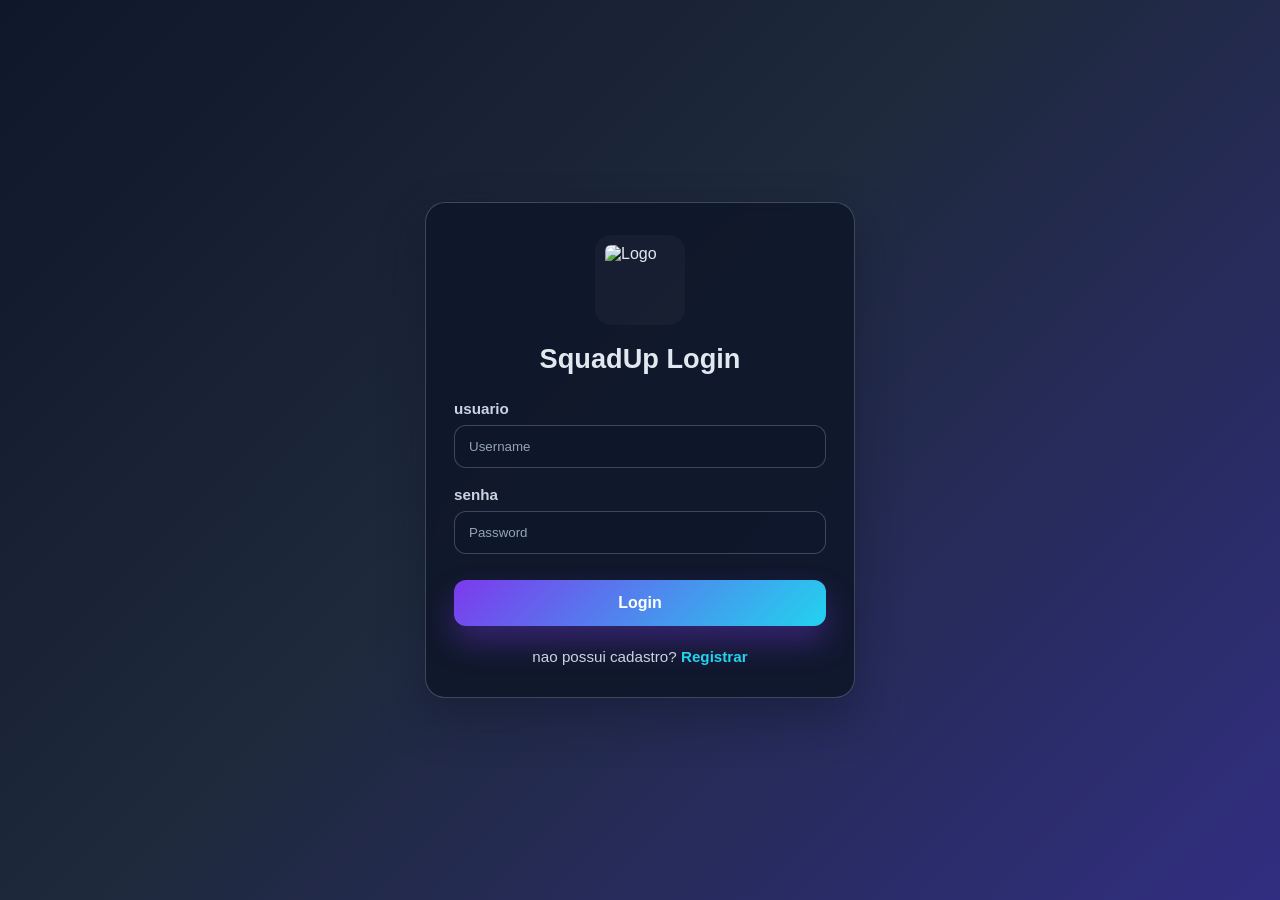
==== html/login/login.html @ 3c22e405 "primeiro commit" ====
<!DOCTYPE html>
<html lang="en">
<head>
    <meta charset="UTF-8">
    <meta name="viewport" content="width=device-width, initial-scale=1.0">
    <title>Login</title>
    <link rel="stylesheet" href="../../css/registro.css">
</head>
<body class="auth-page">
    <div class="auth-card">
        <img src="img/logo.png" alt="Logo" class="auth-logo">
        <h1 class="auth-title">SquadUp Login</h1>
        <label for="username" class="auth-label">usuario</label>
        <input type="text" id="username" class="auth-input" placeholder="Username">
        <label for="password" class="auth-label">senha</label>
        <input type="password" id="password" class="auth-input" placeholder="Password">
        <button id="login-button" class="auth-button">Login</button>
        <p class="auth-text">nao possui cadastro? <a href="registro/registro.html">Registrar</a></p>
    </div>
</body>
<script src="js/registro.js"></script>
</html>
---- css/registro.css ----
:root {
    --bg-dark: #0f172a;
    --bg-panel: rgba(15, 23, 42, 0.8);
    --bg-card: rgba(15, 23, 42, 0.9);
    --primary: #7c3aed;
    --primary-strong: #5b21b6;
    --secondary: #22d3ee;
    --text-main: #e2e8f0;
    --text-soft: #cbd5e1;
    --input-bg: rgba(15, 23, 42, 0.65);
    --border: rgba(148, 163, 184, 0.35);
    --shadow: rgba(15, 23, 42, 0.45);
}

* {
    box-sizing: border-box;
    margin: 0;
    padding: 0;
    font-family: Arial, Helvetica, sans-serif;
}

body.auth-page {
    min-height: 100vh;
    display: flex;
    align-items: center;
    justify-content: center;
    background: linear-gradient(135deg, var(--bg-dark) 0%, #1e293b 45%, #312e81 100%);
    color: var(--text-main);
    padding: 30px 20px;
}

.auth-card {
    width: 100%;
    max-width: 430px;
    background: var(--bg-card);
    border: 1px solid var(--border);
    border-radius: 20px;
    padding: 32px 28px;
    box-shadow: 0 20px 45px var(--shadow);
    backdrop-filter: blur(6px);
}

.auth-logo {
    display: block;
    width: 90px;
    height: 90px;
    object-fit: contain;
    margin: 0 auto 18px;
    border-radius: 16px;
    background: rgba(255, 255, 255, 0.03);
    padding: 10px;
}

.auth-title {
    font-size: clamp(1.7rem, 2vw, 2.2rem);
    text-align: center;
    margin-bottom: 24px;
    color: var(--text-main);
    font-weight: 700;
    line-height: 1.2;
}

.auth-label {
    display: block;
    margin-bottom: 8px;
    color: var(--text-soft);
    font-size: 0.95rem;
    font-weight: 600;
    text-transform: lowercase;
}

.auth-input {
    width: 100%;
    padding: 13px 14px;
    margin-bottom: 18px;
    border: 1px solid var(--border);
    border-radius: 12px;
    background: var(--input-bg);
    color: var(--text-main);
    outline: none;
    transition: border-color 0.2s ease, box-shadow 0.2s ease;
}

.auth-input::placeholder {
    color: #94a3b8;
}

.auth-input:focus {
    border-color: var(--secondary);
    box-shadow: 0 0 0 3px rgba(34, 211, 238, 0.2);
}

.auth-button {
    width: 100%;
    margin-top: 8px;
    padding: 14px 18px;
    border: none;
    border-radius: 12px;
    background: linear-gradient(135deg, var(--primary) 0%, var(--secondary) 100%);
    color: white;
    font-size: 1rem;
    font-weight: 700;
    cursor: pointer;
    transition: transform 0.2s ease, box-shadow 0.2s ease;
    box-shadow: 0 16px 30px rgba(124, 58, 237, 0.35);
}

.auth-button:hover {
    transform: translateY(-1px);
    box-shadow: 0 20px 32px rgba(124, 58, 237, 0.42);
}

.auth-text {
    margin-top: 22px;
    text-align: center;
    color: var(--text-soft);
    font-size: 0.95rem;
}

.auth-text a {
    color: var(--secondary);
    text-decoration: none;
    font-weight: 700;
}

.auth-text a:hover {
    text-decoration: underline;
}

@media (max-width: 480px) {
    .auth-card {
        padding: 24px 18px;
        border-radius: 16px;
    }

    .auth-input,
    .auth-button {
        padding: 12px 13px;
    }
}
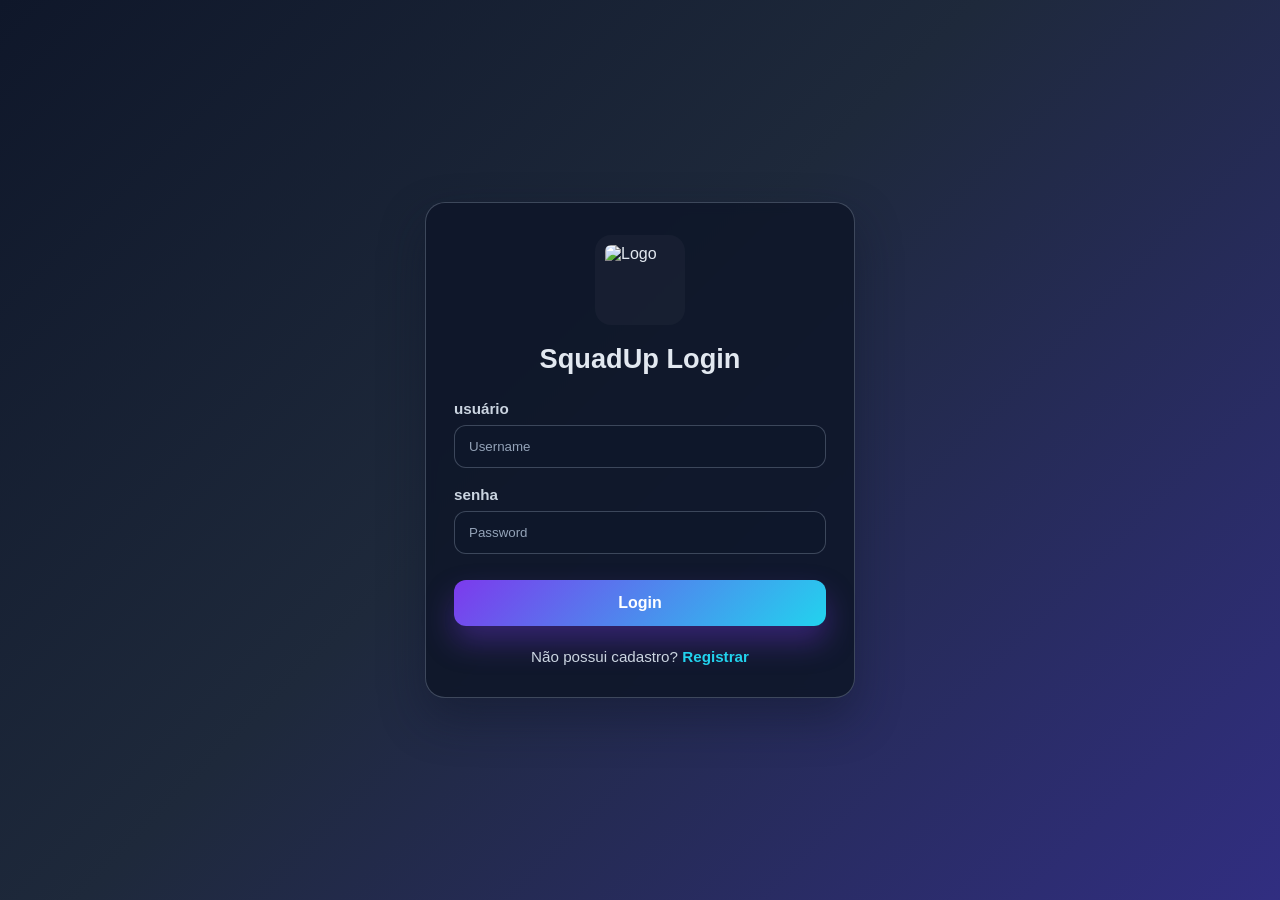
==== commit 6fe307b0: "Criando o Modal De senha" ====
--- a/html/login/login.html
+++ b/html/login/login.html
@@ -1,22 +1,53 @@
 <!DOCTYPE html>
-<html lang="en">
+<html lang="pt-BR">
 <head>
     <meta charset="UTF-8">
     <meta name="viewport" content="width=device-width, initial-scale=1.0">
+
     <title>Login</title>
+
     <link rel="stylesheet" href="../../css/registro.css">
 </head>
+
 <body class="auth-page">
+
     <div class="auth-card">
+
         <img src="img/logo.png" alt="Logo" class="auth-logo">
+
         <h1 class="auth-title">SquadUp Login</h1>
-        <label for="username" class="auth-label">usuario</label>
-        <input type="text" id="username" class="auth-input" placeholder="Username">
-        <label for="password" class="auth-label">senha</label>
-        <input type="password" id="password" class="auth-input" placeholder="Password">
-        <button id="login-button" class="auth-button">Login</button>
-        <p class="auth-text">nao possui cadastro? <a href="registro/registro.html">Registrar</a></p>
+
+        <label for="username" class="auth-label">Usuário</label>
+        <input
+            type="text"
+            id="username"
+            class="auth-input"
+            placeholder="Username"
+        >
+
+        <label for="password" class="auth-label">Senha</label>
+        <input
+            type="password"
+            id="password"
+            class="auth-input"
+            placeholder="Password"
+        >
+
+        <button id="login_button" class="auth-button">
+            Login
+        </button>
+
+        <p class="auth-text">
+            Não possui cadastro?
+            <a href="../registro/registro.html">Registrar</a>
+        </p>
+
     </div>
+
+
+    <div id="modal_sem_usuario"></div>
+
+    <script src="js/registro.js"></script>
+
 </body>
-<script src="js/registro.js"></script>
 </html>
--- a/css/registro.css
+++ b/css/registro.css
@@ -24,10 +24,20 @@
     display: flex;
     align-items: center;
     justify-content: center;
-    background: linear-gradient(135deg, var(--bg-dark) 0%, #1e293b 45%, #312e81 100%);
+    background: linear-gradient(
+        135deg,
+        var(--bg-dark) 0%,
+        #1e293b 45%,
+        #312e81 100%
+    );
     color: var(--text-main);
     padding: 30px 20px;
 }
+
+
+/* =========================
+   CARD DE REGISTRO
+========================= */
 
 .auth-card {
     width: 100%;
@@ -78,7 +88,10 @@
     background: var(--input-bg);
     color: var(--text-main);
     outline: none;
-    transition: border-color 0.2s ease, box-shadow 0.2s ease;
+
+    transition:
+        border-color 0.2s ease,
+        box-shadow 0.2s ease;
 }
 
 .auth-input::placeholder {
@@ -94,14 +107,26 @@
     width: 100%;
     margin-top: 8px;
     padding: 14px 18px;
+
     border: none;
     border-radius: 12px;
-    background: linear-gradient(135deg, var(--primary) 0%, var(--secondary) 100%);
+
+    background: linear-gradient(
+        135deg,
+        var(--primary) 0%,
+        var(--secondary) 100%
+    );
+
     color: white;
     font-size: 1rem;
     font-weight: 700;
+
     cursor: pointer;
-    transition: transform 0.2s ease, box-shadow 0.2s ease;
+
+    transition:
+        transform 0.2s ease,
+        box-shadow 0.2s ease;
+
     box-shadow: 0 16px 30px rgba(124, 58, 237, 0.35);
 }
 
@@ -127,7 +152,158 @@
     text-decoration: underline;
 }
 
+
+/* =========================
+   MODAL
+========================= */
+
+#modal_sem_usuario {
+    display: none;
+
+    position: fixed;
+
+    top: 0;
+    left: 0;
+
+    width: 100%;
+    height: 100%;
+
+    background: rgba(0, 0, 0, 0.65);
+
+    justify-content: center;
+    align-items: center;
+
+    padding: 20px;
+
+    z-index: 9999;
+}
+
+
+/* Essa classe é adicionada pelo JavaScript */
+#modal_sem_usuario.modal-aberto {
+    display: flex;
+}
+
+
+/* Caixa do modal */
+.modal-conteudo {
+    position: relative;
+
+    width: 100%;
+    max-width: 420px;
+
+    background: #111827;
+
+    border: 1px solid var(--border);
+    border-radius: 18px;
+
+    padding: 35px 30px;
+
+    text-align: center;
+
+    box-shadow: 0 25px 60px rgba(0, 0, 0, 0.5);
+
+    animation: aparecerModal 0.2s ease;
+}
+
+
+.modal-conteudo h1 {
+    color: var(--text-main);
+    font-size: 1.7rem;
+    margin-bottom: 12px;
+}
+
+.modal-conteudo p {
+    color: var(--text-soft);
+    font-size: 0.95rem;
+    line-height: 1.5;
+}
+
+
+/* Ícone ! */
+.modal-icone {
+    width: 60px;
+    height: 60px;
+
+    margin: 0 auto 20px;
+
+    display: flex;
+    justify-content: center;
+    align-items: center;
+
+    border-radius: 50%;
+
+    background: linear-gradient(
+        135deg,
+        var(--primary),
+        var(--secondary)
+    );
+
+    color: white;
+
+    font-size: 30px;
+    font-weight: bold;
+}
+
+
+/* Botão X */
+.modal-fechar {
+    position: absolute;
+
+    top: 12px;
+    right: 15px;
+
+    width: 32px;
+    height: 32px;
+
+    border: none;
+    border-radius: 50%;
+
+    background: transparent;
+
+    color: var(--text-soft);
+
+    font-size: 24px;
+    font-weight: bold;
+
+    cursor: pointer;
+
+    display: flex;
+    justify-content: center;
+    align-items: center;
+
+    transition:
+        background 0.2s ease,
+        color 0.2s ease;
+}
+
+.modal-fechar:hover {
+    background: rgba(255, 255, 255, 0.08);
+    color: white;
+}
+
+
+/* Animação do modal */
+@keyframes aparecerModal {
+
+    from {
+        opacity: 0;
+        transform: scale(0.92);
+    }
+
+    to {
+        opacity: 1;
+        transform: scale(1);
+    }
+}
+
+
+/* =========================
+   RESPONSIVO
+========================= */
+
 @media (max-width: 480px) {
+
     .auth-card {
         padding: 24px 18px;
         border-radius: 16px;
@@ -137,4 +313,12 @@
     .auth-button {
         padding: 12px 13px;
     }
-}
+
+    .modal-conteudo {
+        padding: 30px 20px;
+    }
+
+    .modal-conteudo h1 {
+        font-size: 1.4rem;
+    }
+}
